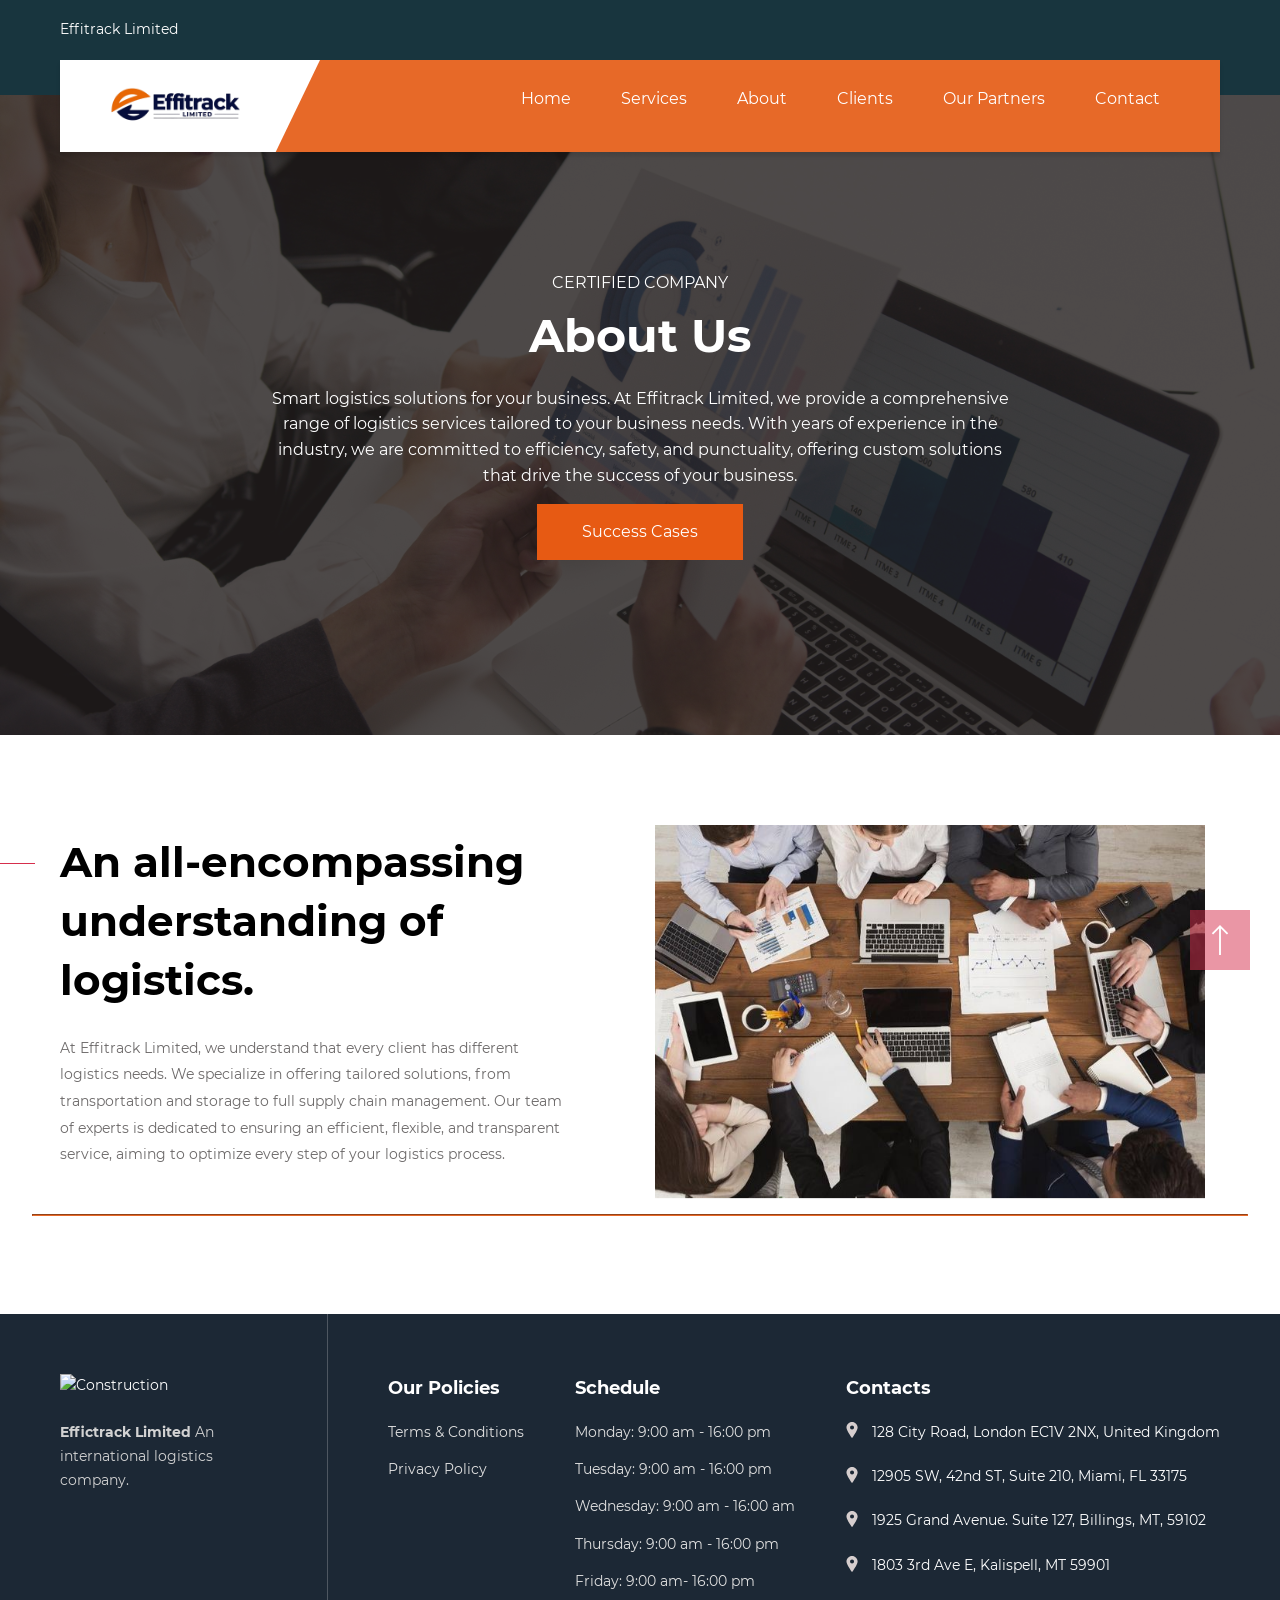
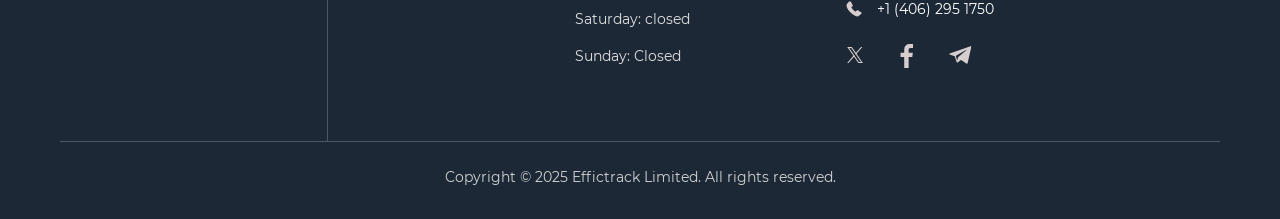
==== about.html @ 988f38d6 "Initial import of public_html project into effitrackweblogistics repository" ====
<!DOCTYPE html>
<html lang="en">

<head>
	<meta charset="UTF-8">
	<meta name="viewport" content="width=device-width, initial-scale=1.0">
	<link rel="icon" href="images/logoss.png">
	<link rel="stylesheet" href="fonts/stylesheet.css">
	<link rel="stylesheet" href="css/swiper-bundle.min.css">
	<link rel="stylesheet" href="css/magnific-popup.min.css">
	<link rel="stylesheet" href="css/animate.min.css">
	<link rel="stylesheet" href="css/style.css">
	<title>Effitrack Limited</title>
</head>



<div class="modal-form mfp-hide mfp-with-anim" id="modal-form">

	<div class="modal-form-head">
		<div class="modal-form-logo">
			<img src="images/logo-header.svg" alt="Construction">
		</div>
		<div class="modal-form-close">
			<img src="images/close.svg" alt="Close">
		</div>
	</div>

	<div class="modal-form-body">
		<div class="modal-form-title">Request a call</div>
		<form>
			<input type="text" placeholder="Your name*" required>
			<input type="text" placeholder="Your phone*" required>
			<button class="form-button">Send</button>
		</form>
	</div>

</div>

<div class="go-up">
	<a href="#">
		<img src="images/arrow-up.svg" alt="Go up">
	</a>
</div>

<header class="site-header">

	<div class="header-top">
		<div class="container">
			<div class="header-row">

				<!-- Header top mobile START -->
				<div class="header-mobile-logo">
					<a href="#">
						<img src="images/logo-header.svg" alt="Construction">
					</a>
				</div>

				<div class="hamburger">
					<span></span>
					<span></span>
				</div>
				<!-- Header top mobile END -->

				<div class="header-desc">Effitrack Limited</div>

			</div>
		</div>
	</div>

	<div class="header-bottom">
		<div class="container">
			<div class="header-bottom-row">
				<div class="header-logo">
					<a href="#">
						<img src="images/logoss.png" alt="Construction">
					</a>
				</div>

				<nav class="header-nav">
					<ul>
						<li><a class="anchor-link" href="/index.html">Home</a></li>
						<li><a class="anchor-link" href="/index.html">Services</a></li>
						<li><a class="anchor-link" href="/about.html">About</a></li>
						<li><a class="anchor-link" href="/index.html">Clients</a></li>
						<li><a class="anchor-link" href="index.html">Our Partners</a></li>
						<li><a class="anchor-link" href="/index.html">Contact</a></li>
					</ul>
				</nav>
			</div>
		</div>
	</div>


	<!-- Header mobile START -->
	<div class="header-mobile-wrap">
		<nav class="header-mobile-nav">
			<ul>
				<li><a class="anchor-link" href="#s-about">About us</a></li>
				<li><a class="anchor-link" href="#s-services">Services</a></li>
				<li><a class="anchor-link" href="#s-gallery">Gallery</a></li>
				<li><a class="anchor-link" href="#s-team">Our team</a></li>
				<li><a class="anchor-link" href="#s-testimonials">Testimonials</a></li>
				<li><a class="anchor-link" href="#s-contact">Contact</a></li>
			</ul>
		</nav>

		<div class="header-mobile-info">
			<img src="images/location.svg" alt="ул. Гагарина 5Б г. Сочи">
			<span>Greenbe street 5B, Latvia</span>
		</div>
		<a href="tel:79504575654" class="header-mobile-info">
			<img src="images/phone.svg" alt="+7 950 457 5654">
			<span>+7 950 457 5654</span>
		</a>

		<div class="header-mobile-social">
			<a href="#">
				<img src="images/social-twitter.svg" alt="Twitter">
			</a>
			<a href="#">
				<img src="images/social-vk.svg" alt="Вконтакте">
			</a>
			<a href="#">
				<img src="images/social-facebook.svg" alt="Facebook">
			</a>
			<a href="#">
				<img src="images/social-telegram.svg" alt="Telegram">
			</a>
		</div>
	</div>
	<!-- Header mobile END -->

</header>


<section class="s-banner">

	<div class="swiper banner-swiper">

		<div class="swiper-wrapper">
			<div class="swiper-slide" style="background-image: url(images/About.jpg)">
				<div class="banner-content">
					<div class="banner-subtitle wow fadeIn" data-wow-delay="0.1s">Certified company</div>
					<h2 class="banner-title wow fadeIn" data-wow-delay="0.2s"><strong>About Us</strong></h2>
					<p>Smart logistics solutions for your business.
						At Effitrack Limited, we provide a comprehensive range of logistics services tailored to
						your business needs. With years of experience in the industry, we are committed to
						efficiency, safety, and punctuality, offering custom solutions that drive the success of
						your business.</p>
					<a href="/succes.html" class="banner-btn def-btn anchor-link wow fadeIn"
						data-wow-delay="0.3s">Success Cases</a>
				</div>
			</div>
		</div>

		<div class="swiper-pagination wow fadeInUp" data-wow-delay="0.5s"></div>

		<div class="container">
			<div class="swiper-button-prev"></div>
			<div class="swiper-button-next"></div>
		</div>

	</div>

</section>

<section class="s-about" id="s-about">
	<div class="container">

		<div class="about-row">
			<div class="about-left">
				<h2 class="def-title wow fadeInLeft" data-wow-delay="0.2s">An all-encompassing understanding of
					logistics.</h2>
				<div class="def-desc wow fadeInLeft" data-wow-delay="0.3s">
					At Effitrack Limited, we understand that every client has different logistics needs. We specialize
					in offering tailored solutions, from transportation and storage to full supply chain management. Our
					team of experts is dedicated to ensuring an efficient, flexible, and transparent service, aiming to
					optimize every step of your logistics process.
				</div>

			</div>

			<div class="about-right">
				<img src="images/about-team.jpg" alt="О нас" class="wow fadeIn" data-wow-delay="0.5s">
			</div>
		</div>

	</div>

	<hr class="scroll-reveal" style="width: 95%; border-color: #E76928; height: 2px;">


</section>

<footer class="site-footer">
	<div class="container">

		<div class="footer-row">

			<div class="footer-left">
				<div class="footer-logo">
					<a href="#">
						<img src="images/logosfaa.png" alt="Construction">
					</a>
				</div>
				<div class="footer-desc">
					<strong>Effictrack Limited</strong> An international logistics company.
				</div>
			</div>

			<div class="footer-right">
				<nav class="footer-nav">
					<h5 class="footer-title">Our Policies</h5>
					<ul>
						<li><a href="/terms.html" target="_blank">Terms & Conditions</a></li>
						<li><a href="/privacy.html" target="_blank">Privacy Policy</a></li>
				</nav>

				<div class="footer-nav">
					<h5 class="footer-title">Schedule</h5>
					<ul>
						<li>Monday: 9:00 am - 16:00 pm</li>
						<li>Tuesday: 9:00 am - 16:00 pm</li>
						<li>Wednesday: 9:00 am - 16:00 am</li>
						<li>Thursday: 9:00 am - 16:00 pm</li>
						<li>Friday: 9:00 am- 16:00 pm</li>
						<li>Saturday: closed</li>
						<li>Sunday: Closed</li>
					</ul>
				</div>

				<div class="footer-nav">
					<h5 class="footer-title">Contacts</h5>
					<div class="footer-info-item">
						<div class="footer-info-icon"><img src="images/location-gray.svg" alt="Location"></div>
						<div class="footer-info-text">128 City Road, London EC1V 2NX, United Kingdom</div>
					</div>
					<div class="footer-info-item">
						<div class="footer-info-icon"><img src="images/location-gray.svg" alt="Location"></div>
						<div class="footer-info-text">12905 SW, 42nd ST, Suite 210, Miami, FL 33175</div>
					</div>
					<div class="footer-info-item">
						<div class="footer-info-icon"><img src="images/location-gray.svg" alt="Location"></div>
						<div class="footer-info-text">1925 Grand Avenue. Suite 127, Billings, MT, 59102

						</div>
					</div>
					<div class="footer-info-item">
						<div class="footer-info-icon"><img src="images/location-gray.svg" alt="Location"></div>
						<div class="footer-info-text">1803 3rd Ave E, Kalispell, MT 59901</div>
					</div>
					<a href="tel:79504575654" class="footer-info-item">
						<div class="footer-info-icon"><img src="images/phone-gray.svg" alt="Phone"></div>
						<div class="footer-info-text">+1 (406) 295 1750</div>
					</a>

					<div class="footer-social">
						<a href="#">
							<img src="images/social-twitter-gray.svg" alt="Twitter">
						</a>
						<a href="#">
							<img src="images/social-facebook-gray.svg" alt="Facebook">
						</a>
						<a href="#">
							<img src="images/social-telegram-gray.svg" alt="Telegram">
						</a>
					</div>
				</div>
			</div>

		</div>

		<div class="footer-copyright">
			<div class="copyright-text">Copyright © 2025 Effictrack Limited. All rights reserved.</div>
		</div>

	</div>
</footer>

<script src="js/scroll.js"></script>
<script src="js/jquery-3.7.0.min.js"></script>
<script src="js/swiper-bundle.min.js"></script>
<script src="js/magnific-popup.min.js"></script>
<script src="js/wow.min.js"></script>
<script src="js/script.js"></script>
</body>

</html>
---- fonts/stylesheet.css ----
@font-face {
    font-family: 'Montserrat';
    src: local('Montserrat SemiBold'), local('Montserrat-SemiBold'),
        url('Montserrat-SemiBold.woff2') format('woff2');
    font-weight: 600;
    font-style: normal;
    font-display: swap;
}

@font-face {
    font-family: 'Montserrat';
    src: local('Montserrat Bold'), local('Montserrat-Bold'),
        url('Montserrat-Bold.woff2') format('woff2');
    font-weight: bold;
    font-style: normal;
    font-display: swap;
}

@font-face {
    font-family: 'Montserrat';
    src: local('Montserrat Medium'), local('Montserrat-Medium'),
        url('Montserrat-Medium.woff2') format('woff2');
    font-weight: 500;
    font-style: normal;
    font-display: swap;
}

@font-face {
    font-family: 'Montserrat';
    src: local('Montserrat Light'), local('Montserrat-Light'),
        url('Montserrat-Light.woff2') format('woff2');
    font-weight: 300;
    font-style: normal;
    font-display: swap;
}

@font-face {
    font-family: 'Montserrat';
    src: local('Montserrat Regular'), local('Montserrat-Regular'),
        url('Montserrat-Regular.woff2') format('woff2');
    font-weight: normal;
    font-style: normal;
    font-display: swap;
}

@font-face {
    font-family: 'Montserrat';
    src: local('Montserrat Black'), local('Montserrat-Black'),
        url('Montserrat-Black.woff2') format('woff2');
    font-weight: 900;
    font-style: normal;
    font-display: swap;
}

@font-face {
    font-family: 'Montserrat';
    src: local('Montserrat Thin'), local('Montserrat-Thin'),
        url('Montserrat-Thin.woff2') format('woff2');
    font-weight: 100;
    font-style: normal;
    font-display: swap;
}
---- css/style.css ----
* {
	box-sizing: border-box;
}

html,
body {
	overflow-x: hidden;
}

body {
	font-family: 'Montserrat';
	font-size: 16px;
	line-height: 1.6;
	min-width: 320px;
	position: relative;
	margin: 0;
	padding: 0;
}

h1,
h2,
h3,
h4,
h5,
h6 {
	margin-top: 0;
	margin-bottom: 20px;
}

strong {
	font-weight: 700;
}

a {
	color: inherit;
	text-decoration: none;
}

.container {
	max-width: 1200px;
	padding: 0 20px;
	margin: 0 auto;
}

input,
textarea {
	background-color: #F6F6F6;
	font-family: 'Montserrat';
}

input::placeholder,
textarea::placeholder {
	color: #9F9F9F;
}

.scroll-reveal {
	opacity: 0;
	/* Inicialmente invisible */
	transition: opacity 0.5s ease-in-out;
	/* Transición suave de opacidad */
	/* Opcional: añade un efecto de desplazamiento */
	transform: translateY(20px);
	transition: opacity 0.5s ease-in-out, transform 0.5s ease-in-out;
}

.scroll-reveal.visible {
	opacity: 1;
	/* Visible cuando tiene la clase 'visible' */
	transform: translateY(0);
	/* Elimina la transformación */
}

.def-title {
	font-size: 42px;
	font-weight: 700;
	position: relative;
	margin-bottom: 25px;
	line-height: 1.4;
}

.def-title::before {
	content: '';
	height: 1px;
	width: 100%;
	position: absolute;
	top: 30px;
	left: calc(-100% - 25px);
	background-color: #D62E4C;
}

.center-title {
	font-size: 42px;
	font-weight: 700;
	color: #000;
	text-align: center;
	margin-bottom: 40px;
}

.center-title::after {
	content: '';
	height: 1px;
	width: 70px;
	background-color: #D62E4C;
	display: block;
	margin: 15px auto 0 auto;
}

.color-white {
	color: #fff;
}

.center-title.color-white::after {
	background-color: #fff;
}

.def-desc {
	color: #6D6A6A;
	font-size: 14px;
	line-height: 1.9;
}

.def-desc strong {
	color: #000;
}

.def-btn {
	background-color: #e75a13;
	padding: 15px 45px;
	display: inline-block;
	transition: background-color 0.35s ease;
	font-size: 16px;
	color: #fff;
}

.def-btn:hover {
	background-color: #e2520a;
}

/* Header START */
.header-top {
	background-color: #18353E;
	color: #fff;
	padding: 18px 0 55px 0;
	font-size: 14px;
}

.header-row {
	display: flex;
	align-items: center;
}

.header-right {
	display: flex;
	column-gap: 74px;
	margin-left: auto;
}

.header-info {
	display: flex;
	align-items: center;
}

.header-info img {
	margin-right: 16px;
	max-width: 21px;
}

.header-social {
	display: flex;
	align-items: center;
	column-gap: 28px;
}

.header-social a {
	transition: opacity 0.35s ease;
}

.header-social a:hover {
	opacity: 0.5;
}

.header-bottom {
	position: absolute;
	z-index: 2;
	top: 60px;
	left: 50%;
	transform: translateX(-50%);
	max-width: 1200px;
	width: 100%;
}

.header-bottom-row {
	display: flex;
	background-color: #E76928;
	color: #fff;
	box-shadow: 0px 4px 4px 0px rgba(0, 0, 0, 0.11);
}

.header-logo {
	background-color: #fff;
	padding: 1px 60px 1px 40px;
	display: flex;
	align-items: center;
	clip-path: polygon(0px 0px, 100% 0%, 82.68% 101.20%, 0px 100%);
}

.header-logo a {
	display: flex;
}

.header-logo img {
	max-width: 160px;
}

.header-nav {
	padding: 10px 60px;
	margin-left: auto;
}

.header-nav ul {
	display: flex;
	list-style-type: none;
	padding: 0;
	column-gap: 50px;
}

.header-nav ul li a {
	transition: color 0.35s ease;
}

.header-nav ul li a:hover {
	color: #ccc9c9;
}

.header-bottom.is-fixed {
	position: fixed;
	top: 0;
	transition: 0.35s ease;
}

.header-bottom.is-fixed .header-logo {
	padding: 0 50px 5px 40px;
}

.header-bottom.is-fixed .header-nav {
	padding: 0 60px;
}

.header-bottom.is-fixed .header-logo img {
	max-width: 140px;
}

.go-up {
	position: fixed;
	right: 30px;
	bottom: 30px;
	z-index: 9;
	transition: 0.35s ease;
	transform: translateY(100px);
	opacity: 0.5;
}

.go-up:hover {
	opacity: 1;
}

.go-up.is-active {
	transform: none;
}

.go-up a {
	background-color: #D62E4C;
	width: 60px;
	height: 60px;
	display: flex;
	justify-content: center;
	align-items: center;
	transition: background-color 0.35s ease;
}

.go-up img {
	max-width: 50%;
}

/* Header END */


/* Banner START */
.banner-swiper:hover .swiper-button-next,
.banner-swiper:hover .swiper-button-prev {
	transform: none;
}

.banner-swiper .swiper-slide {
	padding: 175px 0;
	color: #fff;
	text-align: center;
	background-position: center top;
	background-size: cover;
	background-repeat: no-repeat;
	min-height: 640px;
}

.banner-swiper .swiper-slide::before {
	content: '';
	display: block;
	position: absolute;
	top: 0;
	left: 0;
	width: 100%;
	height: 100%;
	background-color: rgba(35, 31, 31, 0.80);
	z-index: -1;
}

.banner-content {
	max-width: 750px;
	margin: 0 auto;
}

.banner-subtitle {
	font-size: 16px;
	text-transform: uppercase;
	margin-bottom: 10px;
}

.banner-title {
	font-size: 46px;
	font-weight: 300;
	line-height: 1.3;
}

.swiper-button-next {
	right: 40px;
	transform: translateX(110px);
}

.swiper-button-prev {
	left: 40px;
	transform: translateX(-110px);
}

.swiper-button-next,
.swiper-button-prev {
	color: #fff;
	background-color: #5A5454;
	width: 60px;
	height: 60px;
	transition: transform 0.3s ease;
	overflow: hidden;
}

.swiper-button-next:after,
.swiper-button-prev:after {
	font-size: 28px;
}

.swiper-button-next:hover::before,
.swiper-button-prev:hover::before {
	transform: none;
}

.swiper-button-next::before {
	content: '';
	display: block;
	position: absolute;
	width: 100%;
	height: 100%;
	left: 0;
	top: 0;
	background-color: #312f2f;
	transform: translateX(calc(-100% - 10px));
	transition: transform 0.35s ease;
	z-index: -1;
}

.swiper-button-prev::before {
	content: '';
	display: block;
	position: absolute;
	width: 100%;
	height: 100%;
	left: 0;
	top: 0;
	background-color: #312f2f;
	transform: translateX(calc(100% + 10px));
	transition: transform 0.35s ease;
	z-index: -1;
}

.swiper-horizontal>.swiper-pagination-bullets,
.swiper-pagination-bullets.swiper-pagination-horizontal,
.swiper-pagination-custom,
.swiper-pagination-fraction {
	bottom: 30px;
}

.swiper-pagination-bullet {
	width: 14px;
	height: 14px;
	border-radius: 0;
	background-color: #D9D9D9;
	opacity: 1;
}

.swiper-pagination-bullet-active {
	background-color: #D62E4C;
}

.swiper-horizontal>.swiper-pagination-bullets .swiper-pagination-bullet,
.swiper-pagination-horizontal.swiper-pagination-bullets .swiper-pagination-bullet {
	margin: 10px
}

/* Banner END */


/* About START */
.s-about {
	padding: 90px 0;
}

.about-row {
	display: flex;
	align-items: center;
}

.s-about .def-desc {
	margin-bottom: 30px;
}

.about-left {
	margin-right: 90px;
	max-width: 505px;
}

.about-right {
	width: 550px;
}

.about-right img {
	width: 100%;
	height: 100%;
	object-fit: cover;
}

/* About END */

/* Numbers START */
.s-numbers {
	background-color: #18353E;
	color: #fff;
	padding: 72px 0;
}

.s-numbers .def-title::before {
	background-color: #fff;
}

.numbers-row {
	display: flex;
}

.numbers-left {
	width: 50%;
	padding-right: 100px;
	border-right: 1px solid #D5D5D5;
}

.numbers-right {
	width: 50%;
	display: grid;
	justify-content: center;
	grid-template-columns: repeat(2, 300px);
	row-gap: 60px;
	text-align: center;
}

.numbers-num {
	font-size: 52px;
	font-weight: 900;
	margin-bottom: 5px;
	line-height: 1.3;
}

.numbers-desc {
	font-weight: 300;
}

/* Numbers END */


/* Services START */
.s-services {
	padding: 100px 0;
}

.services-row {
	display: flex;
	column-gap: 35px;
}

.services-item {
	box-shadow: 0px 1px 12px 1px rgba(0, 0, 0, 0.15);
	width: 33.3%;
	height: 100%;
}

.services-thumb img {
	display: block;
	width: 100%;
	height: 100%;
	object-fit: cover;
}

.services-body {
	padding: 15px 20px 30px 20px;
}

.services-title {
	font-size: 20px;
	margin-bottom: 10px;
}

.services-desc {
	margin-bottom: 15px;
	color: #999696;
}

.services-btn {
	width: 100%;
	text-align: center;
	padding: 12px 45px;
}

.modal-form {
	background-color: #fff;
	max-width: 455px;
	margin: 0 auto;
	padding: 20px 45px 50px 45px;
}

.modal-form-head {
	display: flex;
	justify-content: space-between;
	align-items: center;
	border-bottom: 1px solid #D5D2D2;
	margin-bottom: 30px;
	padding-bottom: 18px;
}

.modal-form-logo img {
	max-width: 190px;
}

.modal-form-close {
	cursor: pointer;
}

.modal-form-title {
	font-size: 32px;
	font-weight: 700;
	text-align: center;
	margin-bottom: 45px;
}

.modal-form-title::after {
	content: '';
	display: block;
	height: 1px;
	width: 70px;
	background-color: #D62E4C;
	margin: 20px auto 0 auto;
}

.modal-form input {
	display: block;
	padding: 22px 25px;
	background-color: #F6F6F6;
	font-family: 'Montserrat';
	font-size: 16px;
	border: none;
	width: 100%;
	outline: none;
	margin-bottom: 24px;
}

.modal-form .form-button {
	background-color: #D62E4C;
	color: #fff;
	max-width: 285px;
	width: 100%;
	margin: 0 auto;
	display: block;
	padding: 20px 25px;
	border: none;
	cursor: pointer;
	font-family: 'Montserrat';
	font-size: 16px;
	transition: background-color 0.35s ease;
}

.modal-form .form-button:hover {
	background-color: #C32A45;
}


/* ====== Zoom effect ====== */
.mfp-zoom-in {
	/* start state */
	/* animate in */
	/* animate out */
}

.mfp-zoom-in .mfp-with-anim {
	opacity: 0;
	transition: all 0.2s ease-in-out;
	transform: scale(0.8);
}

.mfp-zoom-in.mfp-bg {
	opacity: 0;
	transition: all 0.3s ease-out;
}

.mfp-zoom-in.mfp-ready .mfp-with-anim {
	opacity: 1;
	transform: scale(1);
}

.mfp-zoom-in.mfp-ready.mfp-bg {
	opacity: 0.8;
}

.mfp-zoom-in.mfp-removing .mfp-with-anim {
	transform: scale(0.8);
	opacity: 0;
}

.mfp-zoom-in.mfp-removing.mfp-bg {
	opacity: 0;
}

/* ====== Newspaper effect ====== */
.mfp-newspaper {
	/* start state */
	/* animate in */
	/* animate out */
}

.mfp-newspaper .mfp-with-anim {
	opacity: 0;
	-webkit-transition: all 0.2s ease-in-out;
	transition: all 0.5s;
	transform: scale(0) rotate(500deg);
}

.mfp-newspaper.mfp-bg {
	opacity: 0;
	transition: all 0.5s;
}

.mfp-newspaper.mfp-ready .mfp-with-anim {
	opacity: 1;
	transform: scale(1) rotate(0deg);
}

.mfp-newspaper.mfp-ready.mfp-bg {
	opacity: 0.8;
}

.mfp-newspaper.mfp-removing .mfp-with-anim {
	transform: scale(0) rotate(500deg);
	opacity: 0;
}

.mfp-newspaper.mfp-removing.mfp-bg {
	opacity: 0;
}

/* ====== Move-horizontal effect ====== */
.mfp-move-horizontal {
	/* start state */
	/* animate in */
	/* animate out */
}

.mfp-move-horizontal .mfp-with-anim {
	opacity: 0;
	transition: all 0.3s;
	transform: translateX(-50px);
}

.mfp-move-horizontal.mfp-bg {
	opacity: 0;
	transition: all 0.3s;
}

.mfp-move-horizontal.mfp-ready .mfp-with-anim {
	opacity: 1;
	transform: translateX(0);
}

.mfp-move-horizontal.mfp-ready.mfp-bg {
	opacity: 0.8;
}

.mfp-move-horizontal.mfp-removing .mfp-with-anim {
	transform: translateX(50px);
	opacity: 0;
}

.mfp-move-horizontal.mfp-removing.mfp-bg {
	opacity: 0;
}

/* ====== Move-from-top effect ====== */
.mfp-move-from-top {
	/* start state */
	/* animate in */
	/* animate out */
}

.mfp-move-from-top .mfp-content {
	vertical-align: top;
}

.mfp-move-from-top .mfp-with-anim {
	opacity: 0;
	transition: all 0.2s;
	transform: translateY(-100px);
}

.mfp-move-from-top.mfp-bg {
	opacity: 0;
	transition: all 0.2s;
}

.mfp-move-from-top.mfp-ready .mfp-with-anim {
	opacity: 1;
	transform: translateY(0);
}

.mfp-move-from-top.mfp-ready.mfp-bg {
	opacity: 0.8;
}

.mfp-move-from-top.mfp-removing .mfp-with-anim {
	transform: translateY(-50px);
	opacity: 0;
}

.mfp-move-from-top.mfp-removing.mfp-bg {
	opacity: 0;
}

/* ====== 3d unfold ====== */
.mfp-3d-unfold {
	/* start state */
	/* animate in */
	/* animate out */
}

.mfp-3d-unfold .mfp-content {
	perspective: 2000px;
}

.mfp-3d-unfold .mfp-with-anim {
	opacity: 0;
	transition: all 0.3s ease-in-out;
	transform-style: preserve-3d;
	transform: rotateY(-60deg);
}

.mfp-3d-unfold.mfp-bg {
	opacity: 0;
	transition: all 0.5s;
}

.mfp-3d-unfold.mfp-ready .mfp-with-anim {
	opacity: 1;
	transform: rotateY(0deg);
}

.mfp-3d-unfold.mfp-ready.mfp-bg {
	opacity: 0.8;
}

.mfp-3d-unfold.mfp-removing .mfp-with-anim {
	transform: rotateY(60deg);
	opacity: 0;
}

.mfp-3d-unfold.mfp-removing.mfp-bg {
	opacity: 0;
}

/* ====== Zoom-out effect ====== */
.mfp-zoom-out {
	/* start state */
	/* animate in */
	/* animate out */
}

.mfp-zoom-out .mfp-with-anim {
	opacity: 0;
	transition: all 0.3s ease-in-out;
	transform: scale(1.3);
}

.mfp-zoom-out.mfp-bg {
	opacity: 0;
	transition: all 0.3s ease-out;
}

.mfp-zoom-out.mfp-ready .mfp-with-anim {
	opacity: 1;
	transform: scale(1);
}

.mfp-zoom-out.mfp-ready.mfp-bg {
	opacity: 0.8;
}

.mfp-zoom-out.mfp-removing .mfp-with-anim {
	transform: scale(1.3);
	opacity: 0;
}

.mfp-zoom-out.mfp-removing.mfp-bg {
	opacity: 0;
}

.mfp-with-fade .mfp-content,
.mfp-with-fade.mfp-bg {
	opacity: 0;
	transition: opacity .5s ease-out;
}

.mfp-with-fade.mfp-ready .mfp-content {
	opacity: 1;
}

.mfp-with-fade.mfp-ready.mfp-bg {
	opacity: 0.8;
}

.mfp-with-fade.mfp-removing.mfp-bg {
	opacity: 0;
}

/* Services END */



/* Gallery START */
.s-gallery {
	padding: 100px 0;
	background-color: #F9F9F9;
}

.gallery-wrap {
	display: grid;
	grid-template-columns: repeat(3, 1fr);
	grid-gap: 40px;
}

.gallery-wrap a {
	position: relative;
	overflow: hidden;
}

.gallery-item:nth-child(n+7) {
	display: none;
}

.gallery-wrap a.gallery-visible {
	display: block;
}

.gallery-wrap a img {
	display: block;
	width: 100%;
	height: 100%;
	object-fit: cover;
}

.gallery-wrap a:hover::before,
.gallery-wrap a:hover::after,
.gallery-wrap a:hover .gallery-border {
	opacity: 1;
}

.gallery-wrap a::before {
	content: 'Zoom';
	background-color: rgba(68, 62, 62, 0.72);
	position: absolute;
	width: 100%;
	height: 100%;
	display: flex;
	justify-content: center;
	align-items: center;
	color: #fff;
	font-size: 22px;
	padding-top: 50px;
	margin-top: -20px;
	opacity: 0;
	transition: 0.5s ease;
}

.gallery-wrap a::after {
	content: '';
	background-image: url('../images/magnify.svg');
	background-size: 100% 100%;
	background-position: center center;
	background-repeat: no-repeat;
	width: 35px;
	height: 35px;
	z-index: 1;
	position: absolute;
	margin-top: -20px;
	top: 50%;
	left: 50%;
	transform: translate(-50%, -50%);
	opacity: 0;
	transition: 0.5s ease;
}

.gallery-border {
	border: 1px solid #fff;
	width: calc(100% - 35px);
	height: calc(100% - 35px);
	position: absolute;
	top: 50%;
	left: 50%;
	transform: translate(-50%, -50%);
	opacity: 0;
	transition: 0.5s ease;
}

.gallery-btn {
	text-align: center;
	margin-top: 44px;
}

/* Gallery END */


/* Why START */
.s-why {
	padding: 100px 0;
}

.why-row {
	display: flex;
	align-items: center;
}

.why-left {
	max-width: 505px;
	margin-right: 30px;
}

.s-why .def-desc {
	margin-bottom: 55px;
}

.why-features-item {
	display: flex;
	margin-bottom: 45px;
	max-width: 350px;
}


.why-features-item1 {
	display: flex;
	margin-bottom: 40px;
	max-width: 350px;
}

.why-features-icon {
	margin-right: 15px;
}

.why-features-title {
	font-size: 18px;
	font-weight: 700;
	margin-bottom: 10px;
}

.why-features-desc {
	color: #6D6A6A;
}

.why-right {
	margin-left: auto;
}

.why-right img {
	display: block;
}

/* Why END */



/* Team START */
.s-team {
	padding: 100px 0;
	background-color: #F9F9F9;
}

.team-row {
	display: flex;
	column-gap: 35px;
}

.team-item {
	box-shadow: 0px 4px 4px 0px rgba(95, 87, 87, 0.12);
	height: 100%;
	background-color: #fff;
}

.team-thumb img {
	width: 100%;
	display: block;
}

.team-body {
	background-color: #fff;
	padding: 20px 30px;
}

.team-profi {
	text-transform: uppercase;
	color: #C2C1C1;
	margin-bottom: 5px;
}

.team-name {
	font-size: 22px;
	font-weight: 700;
}

/* Team END */


/* Reviews START */
.s-reviews {
	padding: 100px 0;
}

.s-reviews .swiper-pagination {
	bottom: 0;
	position: static;
	margin-top: 40px;
}

.reviews-item {
	background-color: #fff;
	box-shadow: 0px 4px 4px 0px rgba(95, 87, 87, 0.12);
}

.reviews-thumb img {
	width: 100%;
	height: 100%;
	object-fit: cover;
}

.reviews-body {
	padding: 5px 30px 20px 30px;
}

.reviews-name {
	font-size: 22px;
	font-weight: 700;
	margin-bottom: 4px;
}

.reviews-profi {
	font-weight: 500;
	color: #979494;
	margin-bottom: 15px;
}

.reviews-comment {
	color: #8A8787;
	margin-bottom: 20px;
}

.reviews-social {
	border-top: 1px solid #C5B8B8;
	padding-top: 20px;
	display: flex;
	align-items: center;
	column-gap: 25px;
}

.reviews-social a {
	display: inline-block;
	transition: filter 0.5s ease;
}

.reviews-social a:hover {
	filter: invert(1);
}

/* Reviews END */


/* Partners START */
.s-partners {
	padding: 30px 0;
}

.partners-row {
	display: flex;
	align-items: center;
	column-gap: 70px;
	animation: marquee 20s linear infinite;
	/* Измените время и тип анимации по вашему усмотрению */
}

.partners-item img {
	max-width: 250px;
	max-height: 50px;
}

@keyframes marquee {
	0% {
		transform: translateX(100%);
	}

	100% {
		transform: translateX(-100%);
	}
}

/* @keyframes move {
	0% {
		transform: translateX(0);
	}
	100% {
		transform: translateX(-100%);
	}
} */
/* Partners END */



/* Form START */
.s-form {
	padding: 80px 0;
	background-color: #F9F9F9;
}

.form-row {
	display: flex;
	align-items: center;
}

.form-left {
	max-width: 500px;
	margin-right: 70px;
}

.s-form .def-desc {
	margin-bottom: 30px;
}

.form-image img {
	max-width: 100%;
}

.form-right {
	width: 425px;
}

.form-right form {
	background-color: #fff;
	padding: 60px 45px;
	position: relative;
	box-shadow: 0px -1px 8px 4px rgba(88, 83, 83, 0.12);
}

.form-right form::before {
	content: '';
	width: 100%;
	height: 10px;
	background-color: #D62E4C;
	position: absolute;
	left: 0;
	top: 0;
	display: block;
}

.form-right form input,
.form-right form textarea {
	font-size: 14px;
	font-family: 'Montserrat';
	display: block;
	width: 100%;
	padding: 22px 30px;
	background-color: #F6F6F6;
	border: none;
	outline: none;
	margin-bottom: 24px;
}

.form-button {
	border: none;
	margin: 0 auto;
	display: block;
	cursor: pointer;
	padding: 15px 65px;
}

/* Form END */


/* Footer START */
.site-footer {
	background-color: #1C2835;
	color: #fff;
	font-size: 14px;
}

.footer-row {
	display: flex;
}

.footer-left {
	max-width: 268px;
	padding: 60px 60px 60px 0;
	border-right: 1px solid rgba(239, 239, 239, 0.24);
}

.footer-logo {
	margin-bottom: 25px;
}

.footer-right {
	display: flex;
	justify-content: space-between;
	width: 100%;
	padding: 60px 0 60px 60px;
}

.footer-desc {
	color: #D2D2D2;
	line-height: 1.7;
}

.footer-title {
	font-size: 18px;
	margin-bottom: 18px;
}

.footer-nav ul {
	list-style-type: none;
	padding: 0;
	font-size: 14px;
	color: #E0E0E0;
}

.footer-nav ul li:nth-last-child(n+2) {
	margin-bottom: 15px;
}

.footer-nav ul li a:hover {
	color: #fff;
}

.footer-info-item {
	display: flex;
	align-items: center;
}

.footer-info-item:nth-last-child(n+2) {
	margin-bottom: 22px;
}

.footer-info-icon {
	margin-right: 14px;
}

.footer-info-icon img {
	vertical-align: middle;
	transform: translateY(-2px);
}

.footer-social {
	display: flex;
	column-gap: 30px;
	align-items: center;
}

.footer-social a {
	transition: 0.35s ease;
}

.footer-social a:hover {
	filter: brightness(3);
}

.footer-copyright {
	border-top: 1px solid rgba(239, 239, 239, 0.24);
	padding: 24px 0 30px 0;
	text-align: center;
	color: #D2D2D2;
}

/* Footer END */



/* Responsive START */
@media screen and (max-width: 1200px) {

	/* Header 1200 START */
	.header-logo {
		padding: 15px 50px 15px 20px;
	}

	.header-nav {
		padding: 10px 20px;
	}

	/* Header 1200 END */

	/* Numbers 1200 START */
	.numbers-left {
		padding-right: 50px;
	}

	.numbers-right {
		grid-template-columns: repeat(2, 200px);
	}

	/* Numbers 1200 END */

	/* Why us 1200 START */
	.why-right img {
		max-width: 450px;
	}

	/* Why us 1200 END */

}

@media screen and (max-width: 992px) {

	/* Header 992 START */
	.header-logo {
		padding: 10px 30px 10px 20px;
	}

	.header-logo img {
		max-width: 130px;
	}

	.header-top {
		font-size: 12px;
	}

	.header-right {
		column-gap: 30px;
	}

	.header-info img {
		margin-right: 5px;
		max-width: 18px;
	}

	.header-social {
		column-gap: 15px;
	}

	.header-social a img {
		max-width: 18px;
	}

	.header-nav ul {
		font-size: 14px;
		column-gap: 30px;
	}

	/* Header 992 END */


	/* Banner 992 START */
	.banner-swiper .swiper-slide {
		padding: 100px 20px 130px 20px;
		min-height: 400px;
	}

	.swiper-button-next {
		right: 20px;
	}

	.swiper-button-prev {
		left: 20px;
	}

	.swiper-button-next,
	.swiper-button-prev {
		width: 40px;
		height: 40px;
	}

	.swiper-button-next:after,
	.swiper-button-prev:after {
		font-size: 20px;
	}

	.banner-title {
		font-size: 32px;
	}

	.banner-subtitle {
		font-size: 14px;
	}

	.def-btn {
		padding: 12px 40px;
		font-size: 14px;
	}

	/* Banner 992 END */


	/* About 992 START */
	.about-row {
		display: block;
	}

	.about-left {
		margin: 0 auto 30px auto;
	}

	.s-about .def-desc {
		margin-bottom: 20px;
	}

	.about-right {
		margin: 0 auto;
		width: 100%;
		max-width: 505px;
	}

	/* About 992 END */

	/* Numbers 992 START */
	.s-numbers .def-title {
		margin-bottom: 20px;
	}

	.s-numbers .def-title br {
		display: none;
	}

	.numbers-row {
		display: block;
	}

	.numbers-left {
		padding-right: 0;
		padding-bottom: 22px;
		margin-bottom: 30px;
		border-right: none;
		border-bottom: 1px solid #D5D5D5;
		width: auto;
	}

	.numbers-right {
		width: auto;
		grid-template-columns: repeat(2, 1fr);
		row-gap: 25px;
	}

	.numbers-num {
		font-size: 36px;
	}

	.numbers-desc {
		font-size: 14px;
	}

	/* Numbers 992 END */

	/* Services 992 START */
	.s-services {
		padding: 60px 0;
	}

	.services-row {
		column-gap: 20px;
	}

	.services-title {
		font-size: 18px;
		line-height: 1.5;
	}

	.services-btn {
		padding: 10px 25px;
	}

	/* Services 992 END */

	/* Gallery 992 START */
	.s-gallery {
		padding: 60px 0;
	}

	.gallery-wrap {
		grid-gap: 20px;
	}

	/* Gallery 992 END */

	/* Why us 992 START */
	.s-why {
		padding: 60px 0;
	}

	.why-row {
		display: block;
	}

	.why-left {
		margin: 0 auto;
	}

	.why-right {
		max-width: 500px;
		margin: 0 auto;
	}

	.why-right img {
		width: 100%;
	}

	.why-features-icon img {
		max-width: 25px;
	}

	.why-features-title {
		font-size: 16px;
	}

	.why-features-desc {
		font-size: 14px;
	}

	/* Why us 992 END */

	/* Our team 992 START */
	.s-team {
		padding: 60px 0;
	}

	.team-row {
		column-gap: 20px;
	}

	.team-body {
		padding: 15px 20px 30px 20px;
	}

	.team-profi {
		font-size: 14px;
	}

	.team-name {
		font-size: 18px;
	}

	/* Our team 992 END */

	/* Reviews 992 START */
	.s-reviews {
		padding: 60px 0;
	}

	/* Reviews 992 END */

	/* Form 992 START */
	.s-form {
		padding: 60px 0;
	}

	.form-row {
		display: block;
	}

	.form-left {
		margin: 0 auto 30px auto;
	}

	.form-right {
		margin: 0 auto;
		max-width: 425px;
		width: 100%;
	}

	/* Form 992 END */

	/* Footer 992 START */
	.footer-row {
		display: block;
	}

	.footer-left {
		max-width: none;
		border-right: none;
		padding-right: 0;
	}

	.footer-right {
		padding: 0;
		margin-bottom: 30px;
	}

	/* Footer 992 END */

}

@media screen and (min-width: 768px) {

	.header-mobile-logo,
	.hamburger,
	.header-mobile-wrap {
		display: none;
	}

}

@media screen and (max-width: 768px) {

	/* All styles 768 START */
	.def-title {
		font-size: 32px;
		margin-bottom: 20px;
		line-height: 1.3;
	}

	.def-title::before {
		top: 23px;
		left: calc(-100% - 10px);
	}

	.center-title {
		font-size: 32px;
		line-height: 1.3;
	}

	.center-title::after {
		width: 50px;
	}

	/* All styles 768 END */

	/* Header 768 START */
	.header-top {
		padding: 0;
		border-bottom: 1px solid #9F9F9F;
	}

	.header-desc,
	.header-right,
	.header-bottom {
		display: none;
	}

	.header-mobile-logo {
		background-color: #fff;
		padding: 8px 40px 8px 20px;
		display: flex;
		align-items: center;
		clip-path: polygon(0px 0px, 100% 0%, 82.68% 101.20%, 0px 100%);
		margin-left: -20px;
	}

	.header-mobile-logo img {
		max-width: 110px;
	}

	.hamburger {
		margin-left: auto;
		cursor: pointer;
		width: 26px;
		height: 11px;
		position: relative;
	}

	.hamburger span {
		height: 1px;
		width: 26px;
		background-color: #fff;
		display: block;
		transition: 0.5s ease;
		position: absolute;
	}

	.hamburger span:first-child {
		top: 0;
	}

	.hamburger span:last-child {
		bottom: 0;
	}

	.hamburger.is-active {}

	.hamburger.is-active span:first-child {
		top: 50%;
		transform: translateY(-50%) rotate(45deg);
	}

	.hamburger.is-active span:last-child {
		top: 50%;
		transform: translateY(-50%) rotate(-45deg);
	}

	.header-mobile-wrap {
		background-color: #18353E;
		color: #fff;
		padding: 30px 20px;
		text-align: center;
		position: absolute;
		top: 49px;
		left: 0;
		width: 100%;
		z-index: 12;
		display: none;
	}

	.header-mobile-nav {
		margin-bottom: 40px;
	}

	.header-mobile-nav ul {
		list-style-type: none;
		padding: 0;
	}

	.header-mobile-nav ul li {
		margin-bottom: 25px;
	}

	.header-mobile-info {
		display: flex;
		align-items: center;
		justify-content: center;
		margin-bottom: 25px;
	}

	.header-mobile-info img {
		margin-right: 12px;
	}

	.header-mobile-social {
		margin-top: 40px;
		display: flex;
		justify-content: center;
		column-gap: 28px;
	}

	/* Header 768 END */

	/* Banner 768 START */
	.swiper-button-next,
	.swiper-button-prev {
		display: none;
	}

	/* Banner 768 END */

	/* About 768 START */
	.s-about {
		padding: 45px 0;
	}

	/* About 768 END */

	/* Services 768 START */
	.services-title {
		font-size: 16px;
	}

	.services-body {
		padding: 10px 15px 20px 15px;
	}

	.services-btn {
		font-size: 12px;
	}

	.services-row {
		flex-wrap: wrap;
		row-gap: 20px;
	}

	.services-item {
		width: calc(50% - 10px);
	}

	/* Services 768 END */

	/* Gallery 768 START */
	.gallery-wrap {
		grid-template-columns: repeat(2, 1fr);
	}

	/* Gallery 768 END */

	/* Our team 768 START */
	.team-row {
		flex-wrap: wrap;
		row-gap: 20px;
	}

	.team-item {
		width: calc(50% - 10px);
		height: auto;
	}

	/* Our team 768 END */


	/* Reviews 768 START */
	.reviews-body {
		padding: 5px 20px 20px 20px;
	}

	.reviews-name {
		font-size: 18px;
	}

	.reviews-profi {
		font-size: 14px;
	}

	.reviews-comment {
		font-size: 14px;
	}

	/* Reviews 768 END */

	/* Footer 768 START */
	.site-footer {
		text-align: center;
	}

	.footer-right {
		display: block;
	}

	.footer-info-item {
		justify-content: center;
	}

	.footer-social {
		justify-content: center;
		margin-top: 40px;
	}

	.footer-nav {
		margin-bottom: 30px;
	}

	/* Footer 768 END */

}


@media screen and (max-width: 575px) {

	/* All styles START */
	.def-title {
		text-align: center;
	}

	.def-title::before {
		display: none;
	}

	.def-title::after {
		content: '';
		height: 1px;
		width: 50px;
		background-color: #D62E4C;
		display: block;
		margin: 20px auto 0 auto;
	}

	.def-title.color-white::after {
		background-color: #fff;
	}

	/* All styles END */

	/* Banner 575 START */
	.banner-swiper .swiper-slide {
		padding: 60px 20px 100px 20px;
	}

	.banner-subtitle {
		font-size: 12px;
	}

	.banner-title {
		font-size: 28px;
		line-height: 1.5;
	}

	.banner-btn {
		padding: 10px 30px;
		font-size: 12px;
	}

	/* Banner 575 END */

	/* About 575 START */
	.s-about .def-btn {
		display: block;
		text-align: center;
		max-width: 180px;
		margin: 0 auto;
		padding: 12px 20px;
	}

	/* About 575 END */

	/* Services 575 START */
	.services-row {
		justify-content: center;
	}

	.services-item {
		width: 250px;
	}

	/* Services 575 END */

	/* Gallery 575 START */
	.s-gallery {
		padding: 40px 0;
	}

	.gallery-wrap {
		grid-gap: 15px;
	}

	.gallery-btn {
		margin-top: 30px;
	}

	/* Gallery 575 END */

	/* Our team 575 START */
	.team-item {
		width: 100%;
	}

	/* Our team 575 END */

	/* Partners 575 START */
	.partners-row {
		column-gap: 40px;
		animation: move 5s linear infinite;
	}

	.partners-item img {
		max-width: 200px;
	}

	/* Partners 575 END */

	/* Form 575 START */
	.form-right form {
		padding: 50px 30px;
	}

	.form-right form input,
	.form-right form textarea {
		font-size: 12px;
		margin-bottom: 20px;
	}

	/* Form 575 END */

}

@media screen and (max-width: 480px) {
	.modal-form {
		padding: 20px 30px 50px 30px;
	}

	.modal-form-title {
		font-size: 28px;
		margin-bottom: 25px;
	}

	.modal-form-title::after {
		margin: 10px auto 0 auto;
	}

	.modal-form input {
		font-size: 14px;
	}

	.modal-form .form-button {
		font-size: 14px;
	}
}

/* Responsive END */
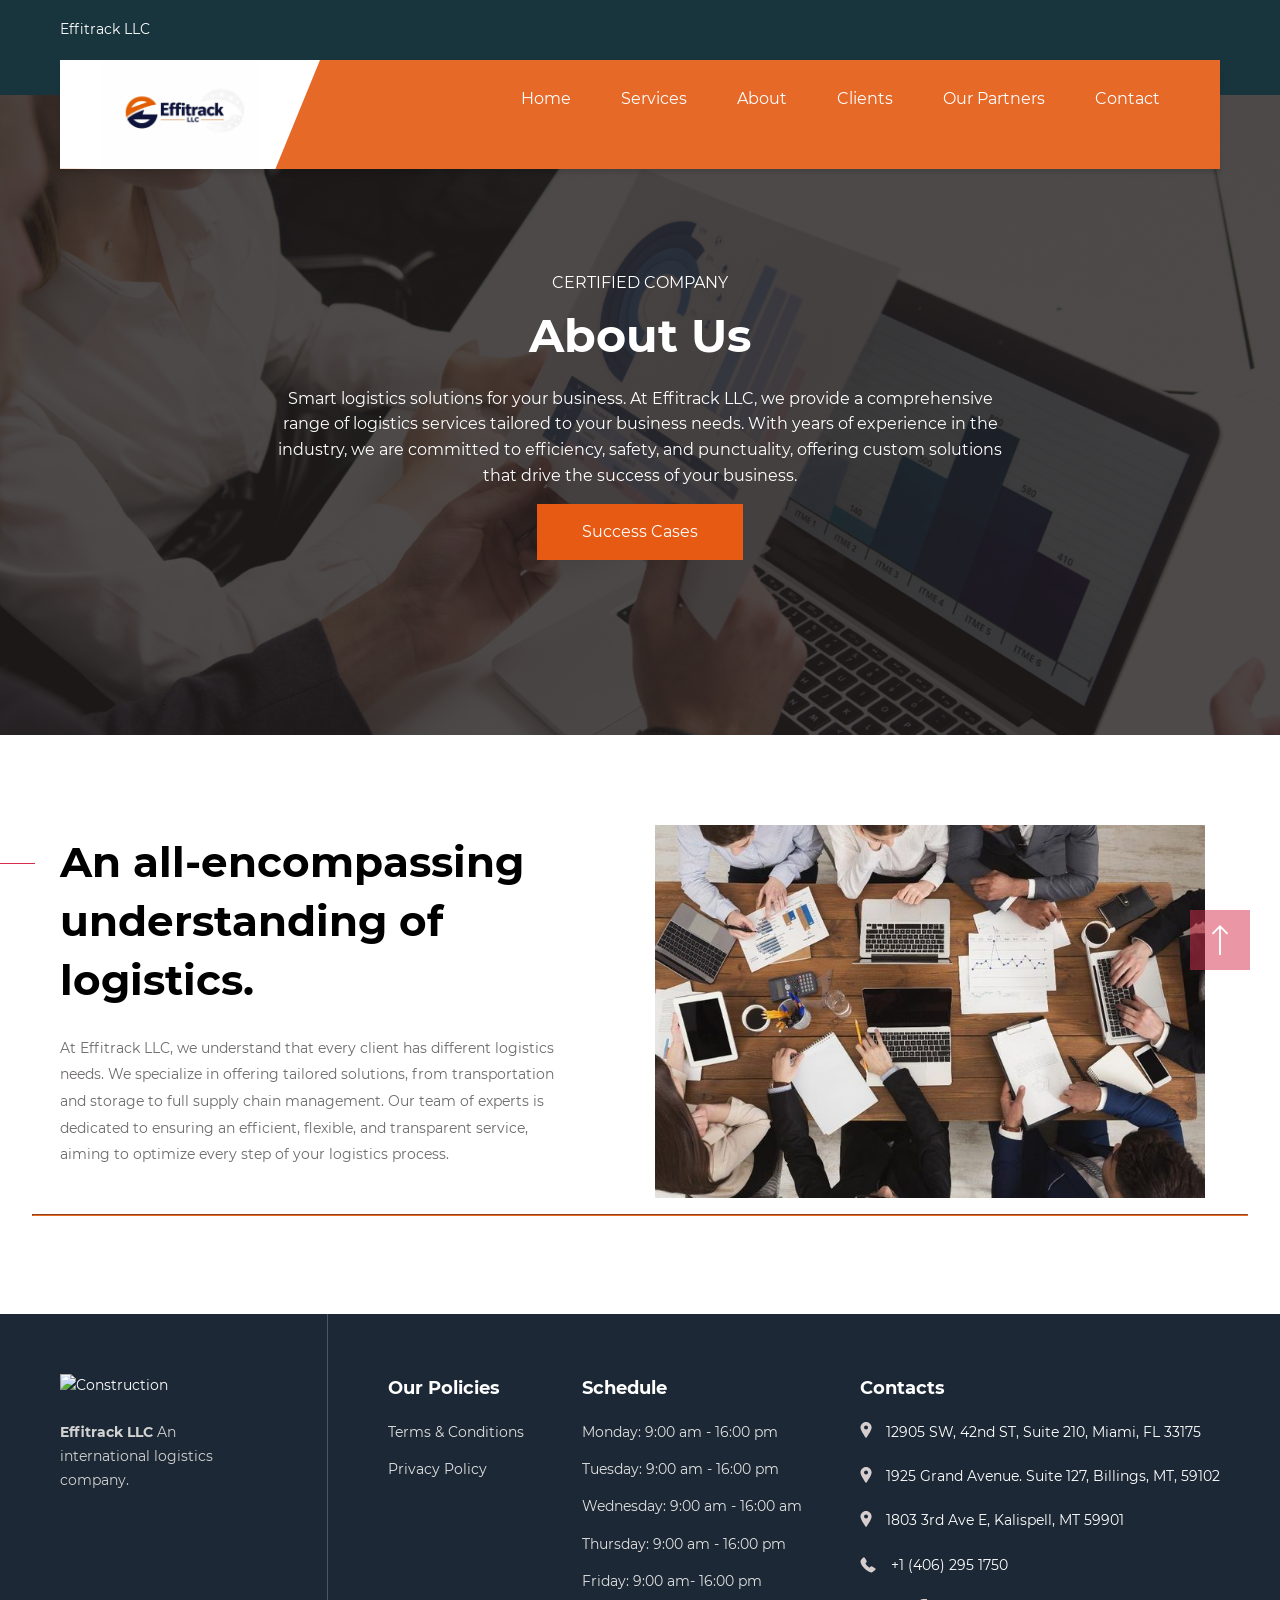
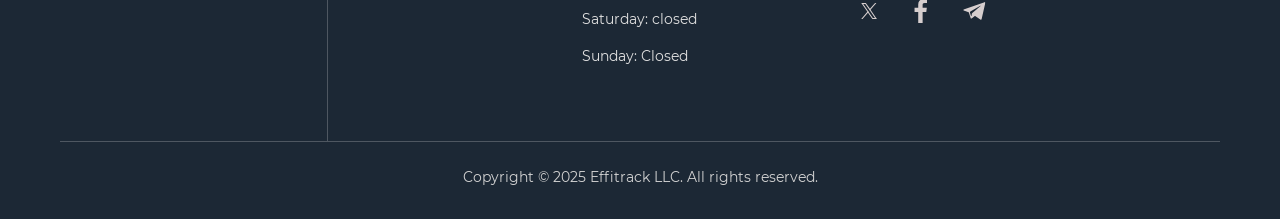
==== commit 8e389324: "Update brand to Effitrack LLC, remove UK address, and replace logo" ====
--- a/about.html
+++ b/about.html
@@ -1,289 +1,285 @@
-<!DOCTYPE html>
-<html lang="en">
-
-<head>
-	<meta charset="UTF-8">
-	<meta name="viewport" content="width=device-width, initial-scale=1.0">
-	<link rel="icon" href="images/logoss.png">
-	<link rel="stylesheet" href="fonts/stylesheet.css">
-	<link rel="stylesheet" href="css/swiper-bundle.min.css">
-	<link rel="stylesheet" href="css/magnific-popup.min.css">
-	<link rel="stylesheet" href="css/animate.min.css">
-	<link rel="stylesheet" href="css/style.css">
-	<title>Effitrack Limited</title>
-</head>
-
-
-
-<div class="modal-form mfp-hide mfp-with-anim" id="modal-form">
-
-	<div class="modal-form-head">
-		<div class="modal-form-logo">
-			<img src="images/logo-header.svg" alt="Construction">
-		</div>
-		<div class="modal-form-close">
-			<img src="images/close.svg" alt="Close">
-		</div>
-	</div>
-
-	<div class="modal-form-body">
-		<div class="modal-form-title">Request a call</div>
-		<form>
-			<input type="text" placeholder="Your name*" required>
-			<input type="text" placeholder="Your phone*" required>
-			<button class="form-button">Send</button>
-		</form>
-	</div>
-
-</div>
-
-<div class="go-up">
-	<a href="#">
-		<img src="images/arrow-up.svg" alt="Go up">
-	</a>
-</div>
-
-<header class="site-header">
-
-	<div class="header-top">
-		<div class="container">
-			<div class="header-row">
-
-				<!-- Header top mobile START -->
-				<div class="header-mobile-logo">
-					<a href="#">
-						<img src="images/logo-header.svg" alt="Construction">
-					</a>
-				</div>
-
-				<div class="hamburger">
-					<span></span>
-					<span></span>
-				</div>
-				<!-- Header top mobile END -->
-
-				<div class="header-desc">Effitrack Limited</div>
-
-			</div>
-		</div>
-	</div>
-
-	<div class="header-bottom">
-		<div class="container">
-			<div class="header-bottom-row">
-				<div class="header-logo">
-					<a href="#">
-						<img src="images/logoss.png" alt="Construction">
-					</a>
-				</div>
-
-				<nav class="header-nav">
-					<ul>
-						<li><a class="anchor-link" href="/index.html">Home</a></li>
-						<li><a class="anchor-link" href="/index.html">Services</a></li>
-						<li><a class="anchor-link" href="/about.html">About</a></li>
-						<li><a class="anchor-link" href="/index.html">Clients</a></li>
-						<li><a class="anchor-link" href="index.html">Our Partners</a></li>
-						<li><a class="anchor-link" href="/index.html">Contact</a></li>
-					</ul>
-				</nav>
-			</div>
-		</div>
-	</div>
-
-
-	<!-- Header mobile START -->
-	<div class="header-mobile-wrap">
-		<nav class="header-mobile-nav">
-			<ul>
-				<li><a class="anchor-link" href="#s-about">About us</a></li>
-				<li><a class="anchor-link" href="#s-services">Services</a></li>
-				<li><a class="anchor-link" href="#s-gallery">Gallery</a></li>
-				<li><a class="anchor-link" href="#s-team">Our team</a></li>
-				<li><a class="anchor-link" href="#s-testimonials">Testimonials</a></li>
-				<li><a class="anchor-link" href="#s-contact">Contact</a></li>
-			</ul>
-		</nav>
-
-		<div class="header-mobile-info">
-			<img src="images/location.svg" alt="ул. Гагарина 5Б г. Сочи">
-			<span>Greenbe street 5B, Latvia</span>
-		</div>
-		<a href="tel:79504575654" class="header-mobile-info">
-			<img src="images/phone.svg" alt="+7 950 457 5654">
-			<span>+7 950 457 5654</span>
-		</a>
-
-		<div class="header-mobile-social">
-			<a href="#">
-				<img src="images/social-twitter.svg" alt="Twitter">
-			</a>
-			<a href="#">
-				<img src="images/social-vk.svg" alt="Вконтакте">
-			</a>
-			<a href="#">
-				<img src="images/social-facebook.svg" alt="Facebook">
-			</a>
-			<a href="#">
-				<img src="images/social-telegram.svg" alt="Telegram">
-			</a>
-		</div>
-	</div>
-	<!-- Header mobile END -->
-
-</header>
-
-
-<section class="s-banner">
-
-	<div class="swiper banner-swiper">
-
-		<div class="swiper-wrapper">
-			<div class="swiper-slide" style="background-image: url(images/About.jpg)">
-				<div class="banner-content">
-					<div class="banner-subtitle wow fadeIn" data-wow-delay="0.1s">Certified company</div>
-					<h2 class="banner-title wow fadeIn" data-wow-delay="0.2s"><strong>About Us</strong></h2>
-					<p>Smart logistics solutions for your business.
-						At Effitrack Limited, we provide a comprehensive range of logistics services tailored to
-						your business needs. With years of experience in the industry, we are committed to
-						efficiency, safety, and punctuality, offering custom solutions that drive the success of
-						your business.</p>
-					<a href="/succes.html" class="banner-btn def-btn anchor-link wow fadeIn"
-						data-wow-delay="0.3s">Success Cases</a>
-				</div>
-			</div>
-		</div>
-
-		<div class="swiper-pagination wow fadeInUp" data-wow-delay="0.5s"></div>
-
-		<div class="container">
-			<div class="swiper-button-prev"></div>
-			<div class="swiper-button-next"></div>
-		</div>
-
-	</div>
-
-</section>
-
-<section class="s-about" id="s-about">
-	<div class="container">
-
-		<div class="about-row">
-			<div class="about-left">
-				<h2 class="def-title wow fadeInLeft" data-wow-delay="0.2s">An all-encompassing understanding of
-					logistics.</h2>
-				<div class="def-desc wow fadeInLeft" data-wow-delay="0.3s">
-					At Effitrack Limited, we understand that every client has different logistics needs. We specialize
-					in offering tailored solutions, from transportation and storage to full supply chain management. Our
-					team of experts is dedicated to ensuring an efficient, flexible, and transparent service, aiming to
-					optimize every step of your logistics process.
-				</div>
-
-			</div>
-
-			<div class="about-right">
-				<img src="images/about-team.jpg" alt="О нас" class="wow fadeIn" data-wow-delay="0.5s">
-			</div>
-		</div>
-
-	</div>
-
-	<hr class="scroll-reveal" style="width: 95%; border-color: #E76928; height: 2px;">
-
-
-</section>
-
-<footer class="site-footer">
-	<div class="container">
-
-		<div class="footer-row">
-
-			<div class="footer-left">
-				<div class="footer-logo">
-					<a href="#">
-						<img src="images/logosfaa.png" alt="Construction">
-					</a>
-				</div>
-				<div class="footer-desc">
-					<strong>Effictrack Limited</strong> An international logistics company.
-				</div>
-			</div>
-
-			<div class="footer-right">
-				<nav class="footer-nav">
-					<h5 class="footer-title">Our Policies</h5>
-					<ul>
-						<li><a href="/terms.html" target="_blank">Terms & Conditions</a></li>
-						<li><a href="/privacy.html" target="_blank">Privacy Policy</a></li>
-				</nav>
-
-				<div class="footer-nav">
-					<h5 class="footer-title">Schedule</h5>
-					<ul>
-						<li>Monday: 9:00 am - 16:00 pm</li>
-						<li>Tuesday: 9:00 am - 16:00 pm</li>
-						<li>Wednesday: 9:00 am - 16:00 am</li>
-						<li>Thursday: 9:00 am - 16:00 pm</li>
-						<li>Friday: 9:00 am- 16:00 pm</li>
-						<li>Saturday: closed</li>
-						<li>Sunday: Closed</li>
-					</ul>
-				</div>
-
-				<div class="footer-nav">
-					<h5 class="footer-title">Contacts</h5>
-					<div class="footer-info-item">
-						<div class="footer-info-icon"><img src="images/location-gray.svg" alt="Location"></div>
-						<div class="footer-info-text">128 City Road, London EC1V 2NX, United Kingdom</div>
-					</div>
-					<div class="footer-info-item">
-						<div class="footer-info-icon"><img src="images/location-gray.svg" alt="Location"></div>
-						<div class="footer-info-text">12905 SW, 42nd ST, Suite 210, Miami, FL 33175</div>
-					</div>
-					<div class="footer-info-item">
-						<div class="footer-info-icon"><img src="images/location-gray.svg" alt="Location"></div>
-						<div class="footer-info-text">1925 Grand Avenue. Suite 127, Billings, MT, 59102
-
-						</div>
-					</div>
-					<div class="footer-info-item">
-						<div class="footer-info-icon"><img src="images/location-gray.svg" alt="Location"></div>
-						<div class="footer-info-text">1803 3rd Ave E, Kalispell, MT 59901</div>
-					</div>
-					<a href="tel:79504575654" class="footer-info-item">
-						<div class="footer-info-icon"><img src="images/phone-gray.svg" alt="Phone"></div>
-						<div class="footer-info-text">+1 (406) 295 1750</div>
-					</a>
-
-					<div class="footer-social">
-						<a href="#">
-							<img src="images/social-twitter-gray.svg" alt="Twitter">
-						</a>
-						<a href="#">
-							<img src="images/social-facebook-gray.svg" alt="Facebook">
-						</a>
-						<a href="#">
-							<img src="images/social-telegram-gray.svg" alt="Telegram">
-						</a>
-					</div>
-				</div>
-			</div>
-
-		</div>
-
-		<div class="footer-copyright">
-			<div class="copyright-text">Copyright © 2025 Effictrack Limited. All rights reserved.</div>
-		</div>
-
-	</div>
-</footer>
-
-<script src="js/scroll.js"></script>
-<script src="js/jquery-3.7.0.min.js"></script>
-<script src="js/swiper-bundle.min.js"></script>
-<script src="js/magnific-popup.min.js"></script>
-<script src="js/wow.min.js"></script>
-<script src="js/script.js"></script>
-</body>
-
+<!DOCTYPE html>
+<html lang="en">
+
+<head>
+	<meta charset="UTF-8">
+	<meta name="viewport" content="width=device-width, initial-scale=1.0">
+	<link rel="icon" href="images/effitrack-logo.webp">
+	<link rel="stylesheet" href="fonts/stylesheet.css">
+	<link rel="stylesheet" href="css/swiper-bundle.min.css">
+	<link rel="stylesheet" href="css/magnific-popup.min.css">
+	<link rel="stylesheet" href="css/animate.min.css">
+	<link rel="stylesheet" href="css/style.css">
+	<title>Effitrack LLC</title>
+</head>
+
+
+
+<div class="modal-form mfp-hide mfp-with-anim" id="modal-form">
+
+	<div class="modal-form-head">
+		<div class="modal-form-logo">
+			<img src="images/effitrack-logo.webp" alt="Construction">
+		</div>
+		<div class="modal-form-close">
+			<img src="images/close.svg" alt="Close">
+		</div>
+	</div>
+
+	<div class="modal-form-body">
+		<div class="modal-form-title">Request a call</div>
+		<form>
+			<input type="text" placeholder="Your name*" required>
+			<input type="text" placeholder="Your phone*" required>
+			<button class="form-button">Send</button>
+		</form>
+	</div>
+
+</div>
+
+<div class="go-up">
+	<a href="#">
+		<img src="images/arrow-up.svg" alt="Go up">
+	</a>
+</div>
+
+<header class="site-header">
+
+	<div class="header-top">
+		<div class="container">
+			<div class="header-row">
+
+				<!-- Header top mobile START -->
+				<div class="header-mobile-logo">
+					<a href="#">
+						<img src="images/effitrack-logo.webp" alt="Construction">
+					</a>
+				</div>
+
+				<div class="hamburger">
+					<span></span>
+					<span></span>
+				</div>
+				<!-- Header top mobile END -->
+
+				<div class="header-desc">Effitrack LLC</div>
+
+			</div>
+		</div>
+	</div>
+
+	<div class="header-bottom">
+		<div class="container">
+			<div class="header-bottom-row">
+				<div class="header-logo">
+					<a href="#">
+						<img src="images/effitrack-logo.webp" alt="Construction">
+					</a>
+				</div>
+
+				<nav class="header-nav">
+					<ul>
+						<li><a class="anchor-link" href="/index.html">Home</a></li>
+						<li><a class="anchor-link" href="/index.html">Services</a></li>
+						<li><a class="anchor-link" href="/about.html">About</a></li>
+						<li><a class="anchor-link" href="/index.html">Clients</a></li>
+						<li><a class="anchor-link" href="index.html">Our Partners</a></li>
+						<li><a class="anchor-link" href="/index.html">Contact</a></li>
+					</ul>
+				</nav>
+			</div>
+		</div>
+	</div>
+
+
+	<!-- Header mobile START -->
+	<div class="header-mobile-wrap">
+		<nav class="header-mobile-nav">
+			<ul>
+				<li><a class="anchor-link" href="#s-about">About us</a></li>
+				<li><a class="anchor-link" href="#s-services">Services</a></li>
+				<li><a class="anchor-link" href="#s-gallery">Gallery</a></li>
+				<li><a class="anchor-link" href="#s-team">Our team</a></li>
+				<li><a class="anchor-link" href="#s-testimonials">Testimonials</a></li>
+				<li><a class="anchor-link" href="#s-contact">Contact</a></li>
+			</ul>
+		</nav>
+
+		<div class="header-mobile-info">
+			<img src="images/location.svg" alt="ул. Гагарина 5Б г. Сочи">
+			<span>Greenbe street 5B, Latvia</span>
+		</div>
+		<a href="tel:79504575654" class="header-mobile-info">
+			<img src="images/phone.svg" alt="+7 950 457 5654">
+			<span>+7 950 457 5654</span>
+		</a>
+
+		<div class="header-mobile-social">
+			<a href="#">
+				<img src="images/social-twitter.svg" alt="Twitter">
+			</a>
+			<a href="#">
+				<img src="images/social-vk.svg" alt="Вконтакте">
+			</a>
+			<a href="#">
+				<img src="images/social-facebook.svg" alt="Facebook">
+			</a>
+			<a href="#">
+				<img src="images/social-telegram.svg" alt="Telegram">
+			</a>
+		</div>
+	</div>
+	<!-- Header mobile END -->
+
+</header>
+
+
+<section class="s-banner">
+
+	<div class="swiper banner-swiper">
+
+		<div class="swiper-wrapper">
+			<div class="swiper-slide" style="background-image: url(images/About.jpg)">
+				<div class="banner-content">
+					<div class="banner-subtitle wow fadeIn" data-wow-delay="0.1s">Certified company</div>
+					<h2 class="banner-title wow fadeIn" data-wow-delay="0.2s"><strong>About Us</strong></h2>
+					<p>Smart logistics solutions for your business.
+						At Effitrack LLC, we provide a comprehensive range of logistics services tailored to
+						your business needs. With years of experience in the industry, we are committed to
+						efficiency, safety, and punctuality, offering custom solutions that drive the success of
+						your business.</p>
+					<a href="/succes.html" class="banner-btn def-btn anchor-link wow fadeIn"
+						data-wow-delay="0.3s">Success Cases</a>
+				</div>
+			</div>
+		</div>
+
+		<div class="swiper-pagination wow fadeInUp" data-wow-delay="0.5s"></div>
+
+		<div class="container">
+			<div class="swiper-button-prev"></div>
+			<div class="swiper-button-next"></div>
+		</div>
+
+	</div>
+
+</section>
+
+<section class="s-about" id="s-about">
+	<div class="container">
+
+		<div class="about-row">
+			<div class="about-left">
+				<h2 class="def-title wow fadeInLeft" data-wow-delay="0.2s">An all-encompassing understanding of
+					logistics.</h2>
+				<div class="def-desc wow fadeInLeft" data-wow-delay="0.3s">
+					At Effitrack LLC, we understand that every client has different logistics needs. We specialize
+					in offering tailored solutions, from transportation and storage to full supply chain management. Our
+					team of experts is dedicated to ensuring an efficient, flexible, and transparent service, aiming to
+					optimize every step of your logistics process.
+				</div>
+
+			</div>
+
+			<div class="about-right">
+				<img src="images/about-team.jpg" alt="О нас" class="wow fadeIn" data-wow-delay="0.5s">
+			</div>
+		</div>
+
+	</div>
+
+	<hr class="scroll-reveal" style="width: 95%; border-color: #E76928; height: 2px;">
+
+
+</section>
+
+<footer class="site-footer">
+	<div class="container">
+
+		<div class="footer-row">
+
+			<div class="footer-left">
+				<div class="footer-logo">
+					<a href="#">
+						<img src="images/logosfaa.png" alt="Construction">
+					</a>
+				</div>
+				<div class="footer-desc">
+					<strong>Effitrack LLC</strong> An international logistics company.
+				</div>
+			</div>
+
+			<div class="footer-right">
+				<nav class="footer-nav">
+					<h5 class="footer-title">Our Policies</h5>
+					<ul>
+						<li><a href="/terms.html" target="_blank">Terms & Conditions</a></li>
+						<li><a href="/privacy.html" target="_blank">Privacy Policy</a></li>
+				</nav>
+
+				<div class="footer-nav">
+					<h5 class="footer-title">Schedule</h5>
+					<ul>
+						<li>Monday: 9:00 am - 16:00 pm</li>
+						<li>Tuesday: 9:00 am - 16:00 pm</li>
+						<li>Wednesday: 9:00 am - 16:00 am</li>
+						<li>Thursday: 9:00 am - 16:00 pm</li>
+						<li>Friday: 9:00 am- 16:00 pm</li>
+						<li>Saturday: closed</li>
+						<li>Sunday: Closed</li>
+					</ul>
+				</div>
+
+				<div class="footer-nav">
+					<h5 class="footer-title">Contacts</h5>
+					<div class="footer-info-item">
+						<div class="footer-info-icon"><img src="images/location-gray.svg" alt="Location"></div>
+						<div class="footer-info-text">12905 SW, 42nd ST, Suite 210, Miami, FL 33175</div>
+					</div>
+					<div class="footer-info-item">
+						<div class="footer-info-icon"><img src="images/location-gray.svg" alt="Location"></div>
+						<div class="footer-info-text">1925 Grand Avenue. Suite 127, Billings, MT, 59102
+
+						</div>
+					</div>
+					<div class="footer-info-item">
+						<div class="footer-info-icon"><img src="images/location-gray.svg" alt="Location"></div>
+						<div class="footer-info-text">1803 3rd Ave E, Kalispell, MT 59901</div>
+					</div>
+					<a href="tel:79504575654" class="footer-info-item">
+						<div class="footer-info-icon"><img src="images/phone-gray.svg" alt="Phone"></div>
+						<div class="footer-info-text">+1 (406) 295 1750</div>
+					</a>
+
+					<div class="footer-social">
+						<a href="#">
+							<img src="images/social-twitter-gray.svg" alt="Twitter">
+						</a>
+						<a href="#">
+							<img src="images/social-facebook-gray.svg" alt="Facebook">
+						</a>
+						<a href="#">
+							<img src="images/social-telegram-gray.svg" alt="Telegram">
+						</a>
+					</div>
+				</div>
+			</div>
+
+		</div>
+
+		<div class="footer-copyright">
+			<div class="copyright-text">Copyright © 2025 Effitrack LLC. All rights reserved.</div>
+		</div>
+
+	</div>
+</footer>
+
+<script src="js/scroll.js"></script>
+<script src="js/jquery-3.7.0.min.js"></script>
+<script src="js/swiper-bundle.min.js"></script>
+<script src="js/magnific-popup.min.js"></script>
+<script src="js/wow.min.js"></script>
+<script src="js/script.js"></script>
+</body>
+
 </html>
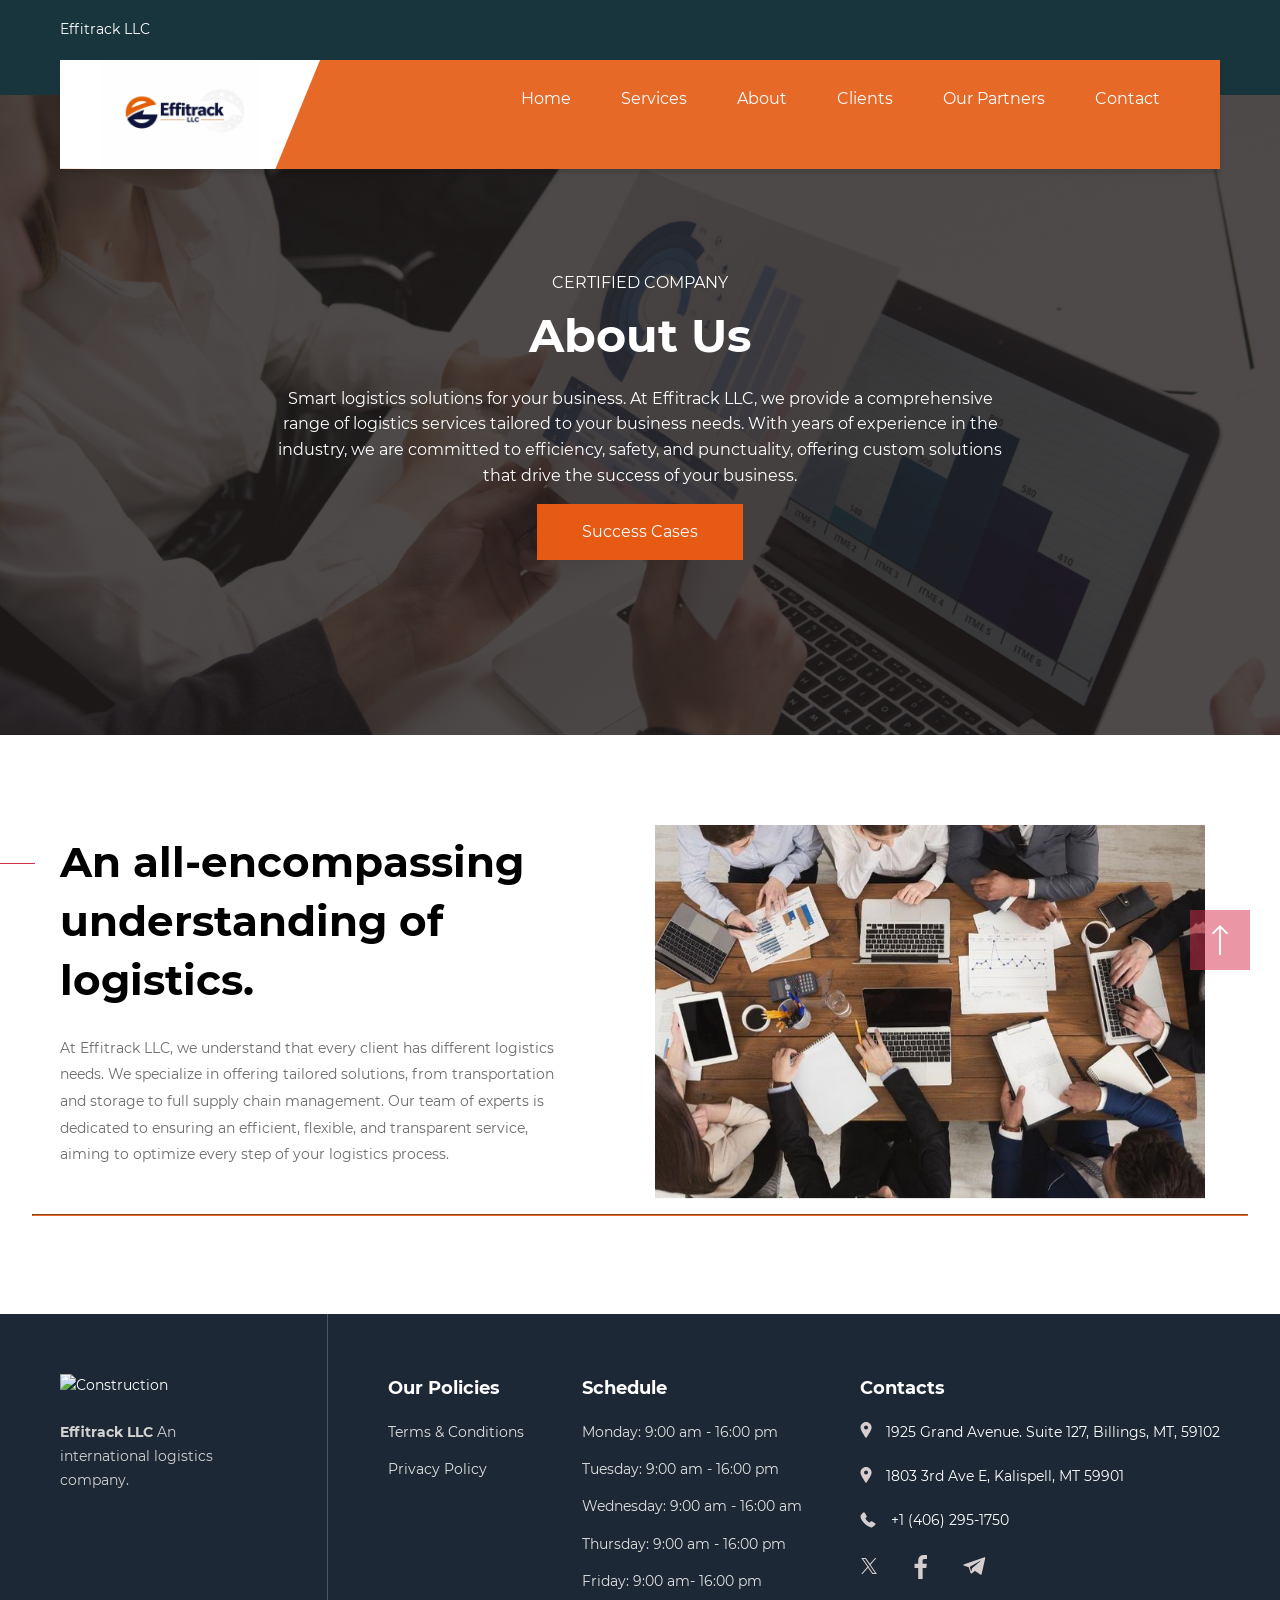
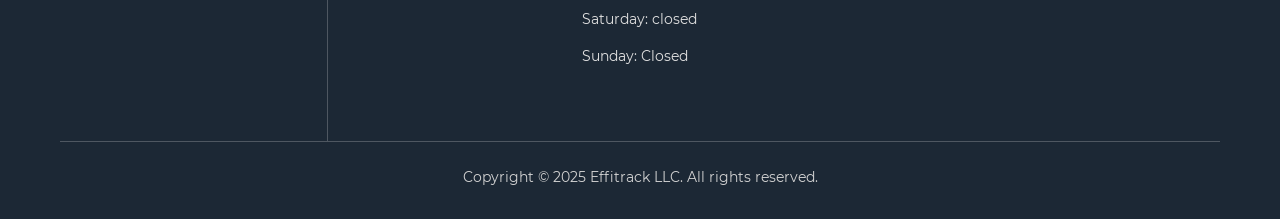
==== commit 01246145: "Remove Miami office address and update phone number site-wide Co-Authored-By: Claude Sonnet 4.6 <nor" ====
--- a/about.html
+++ b/about.html
@@ -109,9 +109,9 @@
 			<img src="images/location.svg" alt="ул. Гагарина 5Б г. Сочи">
 			<span>Greenbe street 5B, Latvia</span>
 		</div>
-		<a href="tel:79504575654" class="header-mobile-info">
-			<img src="images/phone.svg" alt="+7 950 457 5654">
-			<span>+7 950 457 5654</span>
+		<a href="tel:+14062951750" class="header-mobile-info">
+			<img src="images/phone.svg" alt="+1 (406) 295-1750">
+			<span>+1 (406) 295-1750</span>
 		</a>
 
 		<div class="header-mobile-social">
@@ -234,10 +234,6 @@
 					<h5 class="footer-title">Contacts</h5>
 					<div class="footer-info-item">
 						<div class="footer-info-icon"><img src="images/location-gray.svg" alt="Location"></div>
-						<div class="footer-info-text">12905 SW, 42nd ST, Suite 210, Miami, FL 33175</div>
-					</div>
-					<div class="footer-info-item">
-						<div class="footer-info-icon"><img src="images/location-gray.svg" alt="Location"></div>
 						<div class="footer-info-text">1925 Grand Avenue. Suite 127, Billings, MT, 59102
 
 						</div>
@@ -246,9 +242,9 @@
 						<div class="footer-info-icon"><img src="images/location-gray.svg" alt="Location"></div>
 						<div class="footer-info-text">1803 3rd Ave E, Kalispell, MT 59901</div>
 					</div>
-					<a href="tel:79504575654" class="footer-info-item">
+					<a href="tel:+14062951750" class="footer-info-item">
 						<div class="footer-info-icon"><img src="images/phone-gray.svg" alt="Phone"></div>
-						<div class="footer-info-text">+1 (406) 295 1750</div>
+						<div class="footer-info-text">+1 (406) 295-1750</div>
 					</a>
 
 					<div class="footer-social">
